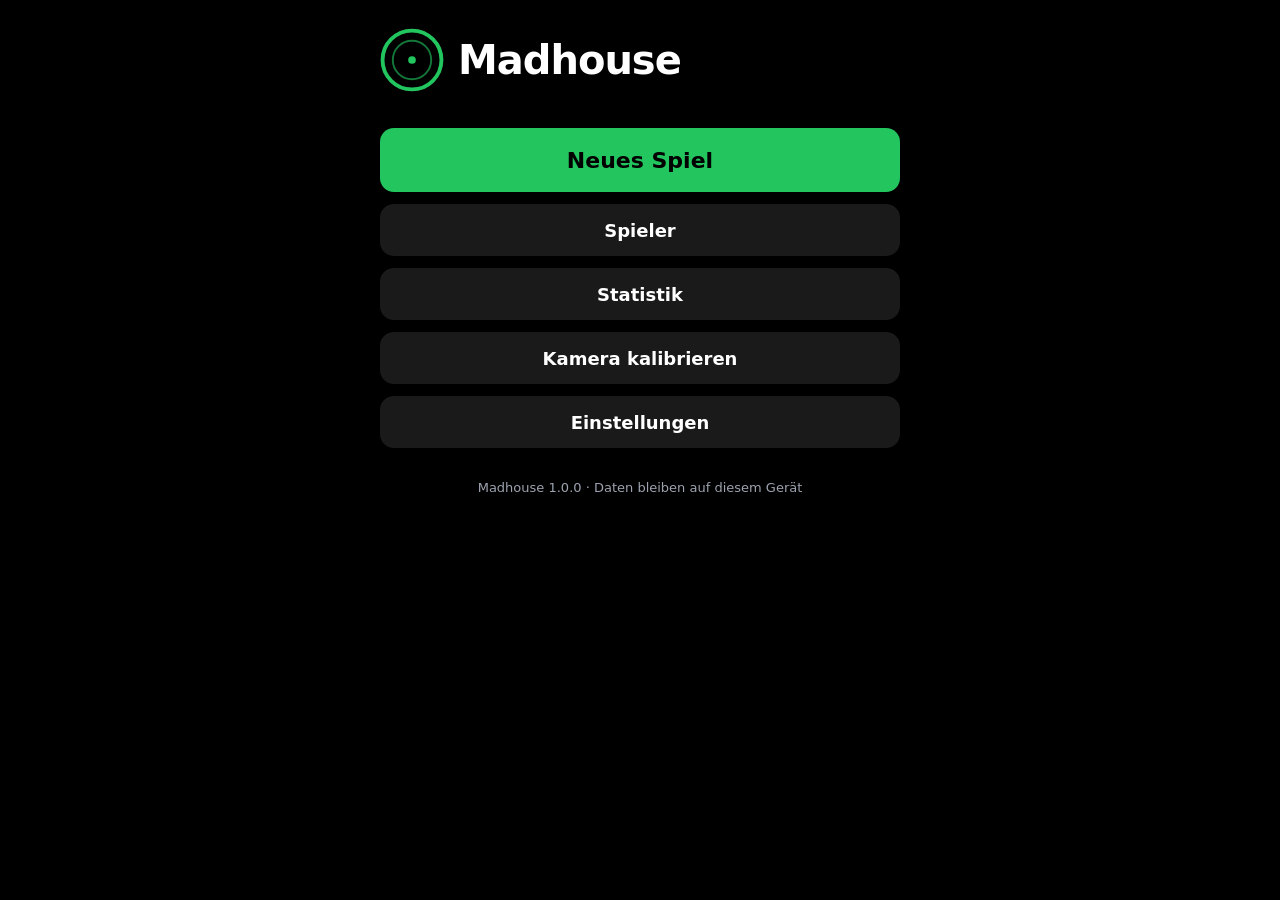
==== app/index.html @ d1529a26 "Add files via upload" ====
<!doctype html>
<html lang="de">
<head>
  <meta charset="utf-8">
  <meta name="viewport" content="width=device-width, initial-scale=1, viewport-fit=cover, user-scalable=no">
  <title>Madhouse</title>
  <meta name="description" content="Darts-Zähler mit Kamera-Erkennung">
  <!-- Farbe/Name auch in src/config.js und manifest.webmanifest -->
  <meta name="theme-color" content="#000000">
  <meta name="apple-mobile-web-app-capable" content="yes">
  <meta name="mobile-web-app-capable" content="yes">
  <meta name="apple-mobile-web-app-status-bar-style" content="black-translucent">
  <meta name="apple-mobile-web-app-title" content="Madhouse">
  <link rel="manifest" href="manifest.webmanifest">
  <link rel="icon" href="icons/icon.svg" type="image/svg+xml">
  <link rel="apple-touch-icon" href="icons/icon-180.png">
  <link rel="stylesheet" href="styles.css">
</head>
<body>
  <div id="app"></div>
  <noscript>Madhouse braucht JavaScript.</noscript>
  <script type="module" src="src/app.js"></script>
</body>
</html>
---- app/styles.css ----
/* Farben kommen aus src/config.js (werden beim Start als CSS-Variablen gesetzt).
   Die Werte hier sind nur Rückfall, falls JavaScript noch nicht geladen ist. */
:root {
  --bg: #000; --surface: #0d0d0d; --surface2: #1a1a1a; --accent: #22c55e; --accent-dim: #14532d;
  --text: #fff; --text-dim: #9ca3af; --danger: #ef4444; --warn: #f59e0b;
  --safe-top: env(safe-area-inset-top, 0px); --safe-bottom: env(safe-area-inset-bottom, 0px);
  --safe-left: env(safe-area-inset-left, 0px); --safe-right: env(safe-area-inset-right, 0px);
  color-scheme: dark;
}
* { box-sizing: border-box; -webkit-tap-highlight-color: transparent; }
html, body { margin: 0; height: 100%; background: var(--bg); color: var(--text); }
body {
  font-family: -apple-system, BlinkMacSystemFont, "SF Pro Display", system-ui, sans-serif;
  -webkit-text-size-adjust: 100%; overscroll-behavior: none; user-select: none; -webkit-user-select: none;
}
#app { min-height: 100%; padding: calc(var(--safe-top) + 8px) calc(var(--safe-right) + 12px) calc(var(--safe-bottom) + 12px) calc(var(--safe-left) + 12px); }
button { font: inherit; color: inherit; border: 0; background: none; cursor: pointer; touch-action: manipulation; }
input, select { font: inherit; color: var(--text); background: var(--surface2); border: 1px solid #333; border-radius: 12px; padding: 12px 14px; width: 100%; }
h1, h2, h3 { margin: 0 0 12px; }
.dim { color: var(--text-dim); }
.accent { color: var(--accent); }
.num { font-variant-numeric: tabular-nums; font-feature-settings: "tnum"; }
.hidden { display: none !important; }

/* Kopfzeile */
.topbar { display: flex; align-items: center; gap: 10px; margin-bottom: 14px; min-height: 44px; }
.topbar h1 { font-size: 22px; margin: 0; flex: 1; }
.iconbtn { min-width: 44px; height: 44px; border-radius: 12px; background: var(--surface2); display: inline-flex; align-items: center; justify-content: center; font-size: 20px; padding: 0 12px; }
.logo { width: 36px; height: 36px; color: var(--accent); display: inline-block; }
.logo svg { width: 100%; height: 100%; }

/* Buttons */
.btn { display: flex; align-items: center; justify-content: center; gap: 8px; min-height: 52px; padding: 12px 18px; border-radius: 14px; background: var(--surface2); font-size: 18px; font-weight: 600; width: 100%; }
.btn.primary { background: var(--accent); color: #000; }
.btn.danger { background: transparent; color: var(--danger); border: 1px solid var(--danger); }
.btn.ghost { background: transparent; border: 1px solid #333; }
.btn:active, .iconbtn:active, .key:active { filter: brightness(1.4); transform: scale(.98); }
.btn[disabled] { opacity: .4; }
.stack { display: flex; flex-direction: column; gap: 10px; }
.row { display: flex; gap: 10px; align-items: center; }
.row > * { flex: 1; }
.card { background: var(--surface); border: 1px solid #222; border-radius: 16px; padding: 14px; }
.list-item { display: flex; align-items: center; gap: 10px; padding: 12px 4px; border-bottom: 1px solid #1f1f1f; }
.list-item .name { flex: 1; font-size: 18px; }
label.field { display: block; margin: 10px 0; }
label.field > span { display: block; color: var(--text-dim); font-size: 14px; margin-bottom: 6px; }

/* Auswahl-Chips */
.chips { display: flex; flex-wrap: wrap; gap: 8px; }
.chip { padding: 12px 16px; border-radius: 999px; background: var(--surface2); border: 2px solid transparent; font-size: 17px; font-weight: 600; min-height: 48px; }
.chip.on { border-color: var(--accent); color: var(--accent); }
.chip .badge { display: inline-block; min-width: 22px; height: 22px; border-radius: 11px; background: var(--accent); color: #000; font-size: 13px; line-height: 22px; text-align: center; margin-right: 6px; }

/* Startseite */
.home { display: flex; flex-direction: column; gap: 12px; max-width: 520px; margin: 0 auto; }
.home .hero { display: flex; align-items: center; gap: 14px; margin: 20px 0 24px; }
.home .hero .logo { width: 64px; height: 64px; }
.home .hero h1 { font-size: 40px; margin: 0; letter-spacing: -1px; }
.home .resume { border: 2px solid var(--accent); }

/* Spiel */
.game { display: flex; flex-direction: column; gap: 8px; height: calc(100dvh - var(--safe-top) - var(--safe-bottom) - 20px); }
.game .bar { display: flex; align-items: center; gap: 8px; font-size: 15px; color: var(--text-dim); }
.game .bar .info { flex: 1; text-align: center; font-weight: 600; }
.players { display: grid; grid-template-columns: 1fr 1fr; gap: 8px; }
.pp { background: var(--surface); border: 3px solid #222; border-radius: 18px; padding: 8px 10px 10px; text-align: center; position: relative; overflow: hidden; }
.pp.active { border-color: var(--accent); background: linear-gradient(180deg, rgba(34,197,94,.14), rgba(34,197,94,0) 70%), var(--surface); }
.pp .pname { font-size: clamp(18px, 5.2vw, 30px); font-weight: 700; white-space: nowrap; overflow: hidden; text-overflow: ellipsis; }
.pp.active .pname::before { content: "▶ "; color: var(--accent); }
.pp .score { font-size: clamp(64px, 23vw, 170px); line-height: 1; font-weight: 800; letter-spacing: -2px; margin: 2px 0; color: var(--text); }
.pp .sl { display: flex; justify-content: center; gap: 14px; font-size: clamp(16px, 4.6vw, 26px); font-weight: 700; }
.pp .sl b { color: var(--accent); }
.pp .avg { font-size: 14px; color: var(--text-dim); margin-top: 2px; }
.turnrow { display: grid; grid-template-columns: 1fr 1fr 1fr 1.1fr; gap: 6px; }
.slot { background: var(--surface2); border-radius: 12px; min-height: 56px; display: flex; flex-direction: column; align-items: center; justify-content: center; font-size: 24px; font-weight: 800; border: 2px solid transparent; }
.slot small { font-size: 11px; font-weight: 500; color: var(--text-dim); }
.slot.cam { border-color: #2563eb55; }
.slot.sel { border-color: var(--accent); }
.slot.sum { background: transparent; border: 2px solid #333; }
.slot.bust { color: var(--danger); }
.hint { min-height: 34px; text-align: center; font-size: clamp(20px, 6vw, 32px); font-weight: 800; color: var(--accent); letter-spacing: 1px; }
.status { display: flex; gap: 8px; align-items: center; font-size: 14px; color: var(--text-dim); min-height: 20px; }
.status .dot { width: 10px; height: 10px; border-radius: 5px; background: #555; flex: none; }
.status .dot.ok { background: var(--accent); } .status .dot.warn { background: var(--warn); } .status .dot.bad { background: var(--danger); }
.alert { background: var(--danger); color: #fff; font-weight: 800; border-radius: 12px; padding: 12px; text-align: center; font-size: 18px; animation: blink 1s infinite; }
@keyframes blink { 50% { opacity: .55; } }
.pad { display: flex; flex-direction: column; gap: 6px; }
.mults { display: grid; grid-template-columns: repeat(3, 1fr); gap: 6px; }
.keys { display: grid; grid-template-columns: repeat(5, 1fr); gap: 6px; }
.key { background: var(--surface2); border-radius: 10px; min-height: 46px; font-size: 20px; font-weight: 700; }
.key.on { background: var(--accent); color: #000; }
.key.wide { grid-column: span 1; }
.actions { display: grid; grid-template-columns: 1fr 1fr 2fr; gap: 6px; }
.actions .btn { white-space: nowrap; padding: 8px; font-size: 17px; }
.actions .btn.next { white-space: normal; line-height: 1.1; }
.btn.next { font-size: 24px; min-height: 64px; }
.spacer { flex: 1; }

/* Kamera-Ansicht */
.camwrap { position: relative; background: #050505; border-radius: 14px; overflow: hidden; border: 1px solid #222; }
.camwrap video, .camwrap canvas.view { width: 100%; height: 100%; display: block; object-fit: contain; }
.camwrap svg.overlay, .camwrap canvas.overlay { position: absolute; inset: 0; width: 100%; height: 100%; pointer-events: none; }
.camwrap .tap { position: absolute; inset: 0; }
.campanel { display: flex; flex-direction: column; gap: 6px; }

/* Board-Eingabe */
.boardpick { width: 100%; max-width: 420px; max-height: 44dvh; margin: 0 auto; display: block; touch-action: manipulation; }

/* Overlays */
.overlay-bg { position: fixed; inset: 0; background: rgba(0,0,0,.82); display: flex; align-items: flex-end; justify-content: center; z-index: 50; padding: calc(var(--safe-top) + 12px) 12px calc(var(--safe-bottom) + 12px); }
.sheet { background: var(--surface); border: 1px solid #2a2a2a; border-radius: 20px; padding: 16px; width: 100%; max-width: 560px; max-height: 92dvh; overflow: auto; }
.sheet h2 { font-size: 22px; }
.banner { position: fixed; left: 50%; top: 30%; transform: translateX(-50%); background: var(--accent); color: #000; padding: 18px 26px; border-radius: 20px; font-size: clamp(22px, 6.5vw, 48px); font-weight: 900; z-index: 60; width: max-content; text-align: center; box-shadow: 0 10px 40px rgba(0,0,0,.6); pointer-events: none; max-width: 92vw; white-space: pre-line; }
.toast { position: fixed; left: 50%; bottom: calc(var(--safe-bottom) + 20px); transform: translateX(-50%); background: #222; color: #fff; padding: 12px 18px; border-radius: 12px; z-index: 70; font-size: 16px; max-width: 90vw; }
.confirmturn { font-size: clamp(26px, 8vw, 44px); font-weight: 900; text-align: center; margin: 6px 0 14px; }

/* Statistik */
.statgrid { display: grid; grid-template-columns: repeat(2, 1fr); gap: 8px; }
.stat { background: var(--surface2); border-radius: 12px; padding: 10px 12px; }
.stat .v { font-size: 28px; font-weight: 800; }
.stat .k { font-size: 13px; color: var(--text-dim); }
table.hist { width: 100%; border-collapse: collapse; font-size: 15px; }
table.hist td { padding: 8px 4px; border-bottom: 1px solid #1f1f1f; }

/* Querformat: Spielstand links, Eingabe/Kamera rechts */
@media (orientation: landscape) and (min-width: 640px) {
  .game { display: grid; grid-template-columns: 1.1fr 1fr; grid-template-rows: auto 1fr; column-gap: 12px; }
  .game .bar { grid-column: 1 / -1; }
  .game .left, .game .right { display: flex; flex-direction: column; gap: 8px; min-height: 0; overflow: auto; }
  .pp .score { font-size: clamp(44px, min(11vw, 22vh), 170px); }
  .pp .pname { font-size: clamp(16px, min(3vw, 6vh), 30px); }
  .pp .sl { font-size: clamp(14px, min(2.4vw, 5vh), 26px); }
  .slot { min-height: 44px; }
  .btn.next { min-height: 48px; }
  .actions .btn { min-height: 48px; }
  .hint { min-height: 0; font-size: clamp(16px, 5vh, 28px); }
  .game .left { gap: 6px; }
}
@media (orientation: portrait) { .game .left, .game .right { display: contents; } }
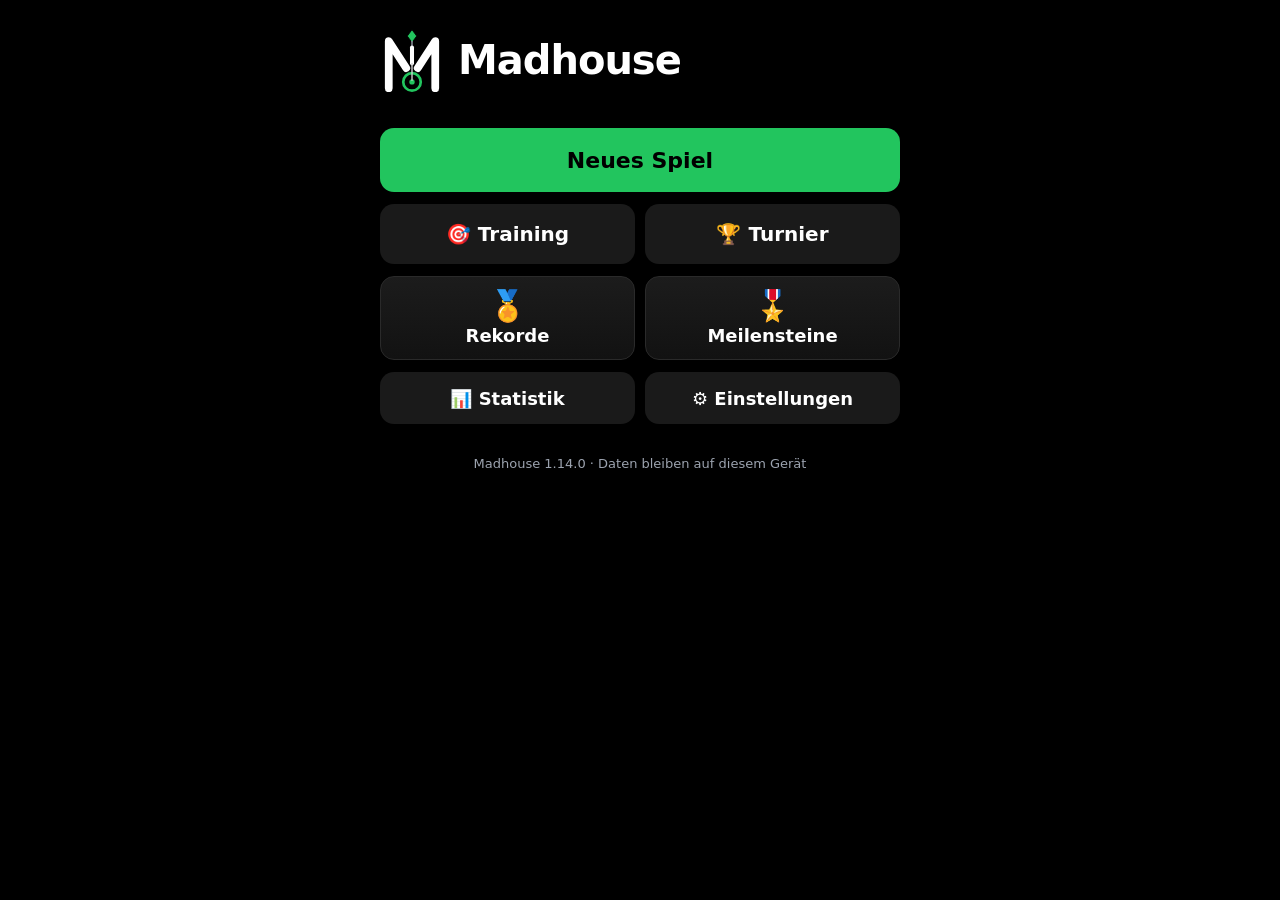
==== commit 1210b1c3: "Add files via upload" ====
--- a/app/index.html
+++ b/app/index.html
@@ -19,6 +19,34 @@
 <body>
   <div id="app"></div>
   <noscript>Madhouse braucht JavaScript.</noscript>
+  <script>
+    // Start-Hilfe: Bleibt der Bildschirm leer (z. B. weil der Zwischenspeicher alte und neue Dateien mischt),
+    // erscheint nach 6 Sekunden ein Knopf. „Reparieren“ leert nur den Zwischenspeicher der App –
+    // Spieler, Spiele und Statistik bleiben erhalten. Absichtlich einfaches JavaScript (läuft auch, wenn der Rest nicht startet).
+    window.__startErrors = [];
+    window.addEventListener('error', function (e) { window.__startErrors.push(e.message || (e.target && e.target.src ? 'Datei fehlt: ' + e.target.src : 'Fehler')); }, true);
+    window.addEventListener('unhandledrejection', function (e) { window.__startErrors.push(String(e.reason && e.reason.message || e.reason)); });
+    window.__madhouseRepair = function () {
+      var jobs = [];
+      if (navigator.serviceWorker && navigator.serviceWorker.getRegistrations) {
+        jobs.push(navigator.serviceWorker.getRegistrations().then(function (rs) { return Promise.all(rs.map(function (r) { return r.unregister(); })); }));
+      }
+      if (window.caches) jobs.push(caches.keys().then(function (ks) { return Promise.all(ks.map(function (k) { return caches.delete(k); })); }));
+      var again = function () { location.reload(); };
+      Promise.all(jobs).then(again, again);
+    };
+    setTimeout(function () {
+      var app = document.getElementById('app');
+      if (!app || app.children.length) return;
+      app.innerHTML = '<div style="max-width:420px;margin:60px auto;padding:20px;font-family:-apple-system,system-ui,sans-serif;color:#fff;text-align:center">'
+        + '<div style="font-size:48px">🎯</div><h2>Madhouse startet nicht</h2>'
+        + '<p style="color:#9ca3af">Meist liegt das am Zwischenspeicher nach einem Update. „Reparieren“ lädt die App frisch. Spieler, Spiele und Statistik bleiben erhalten.</p>'
+        + '<button id="repairbtn" style="font:inherit;font-size:20px;font-weight:700;width:100%;min-height:56px;border:0;border-radius:14px;background:#22c55e;color:#000;margin-top:8px">Reparieren</button>'
+        + '<p id="starterr" style="color:#6b7280;font-size:12px;margin-top:18px;word-break:break-word"></p></div>';
+      document.getElementById('starterr').textContent = window.__startErrors.slice(0, 3).join(' · ');
+      document.getElementById('repairbtn').onclick = window.__madhouseRepair;
+    }, 6000);
+  </script>
   <script type="module" src="src/app.js"></script>
 </body>
 </html>
--- a/app/styles.css
+++ b/app/styles.css
@@ -67,10 +67,14 @@
 .pp.active { border-color: var(--accent); background: linear-gradient(180deg, rgba(34,197,94,.14), rgba(34,197,94,0) 70%), var(--surface); }
 .pp .pname { font-size: clamp(18px, 5.2vw, 30px); font-weight: 700; white-space: nowrap; overflow: hidden; text-overflow: ellipsis; }
 .pp.active .pname::before { content: "▶ "; color: var(--accent); }
-.pp .score { font-size: clamp(64px, 23vw, 170px); line-height: 1; font-weight: 800; letter-spacing: -2px; margin: 2px 0; color: var(--text); }
+.pp .score { font-size: clamp(60px, 21vw, 170px); line-height: 1; font-weight: 800; letter-spacing: -2px; margin: 2px 0; color: var(--text); }
 .pp .sl { display: flex; justify-content: center; gap: 14px; font-size: clamp(16px, 4.6vw, 26px); font-weight: 700; }
 .pp .sl b { color: var(--accent); }
-.pp .avg { font-size: 14px; color: var(--text-dim); margin-top: 2px; }
+.pp .avg { font-size: clamp(13px, 3.6vw, 16px); color: var(--text-dim); margin-top: 2px; display: flex; flex-wrap: wrap; justify-content: center; column-gap: 10px; }
+.pp .avg b { color: var(--text); }
+.pp .meta { font-size: clamp(13px, 3.6vw, 16px); color: var(--text-dim); margin-top: 2px; display: flex; flex-wrap: wrap; justify-content: center; column-gap: 10px; }
+.pp .meta b { color: var(--text); }
+.pp .meta:empty { display: none; }
 .turnrow { display: grid; grid-template-columns: 1fr 1fr 1fr 1.1fr; gap: 6px; }
 .slot { background: var(--surface2); border-radius: 12px; min-height: 56px; display: flex; flex-direction: column; align-items: center; justify-content: center; font-size: 24px; font-weight: 800; border: 2px solid transparent; }
 .slot small { font-size: 11px; font-weight: 500; color: var(--text-dim); }
@@ -78,22 +82,32 @@
 .slot.sel { border-color: var(--accent); }
 .slot.sum { background: transparent; border: 2px solid #333; }
 .slot.bust { color: var(--danger); }
-.hint { min-height: 34px; text-align: center; font-size: clamp(20px, 6vw, 32px); font-weight: 800; color: var(--accent); letter-spacing: 1px; }
+.hint { min-height: 34px; display: flex; align-items: center; justify-content: center; gap: 14px; text-align: center; color: var(--accent); }
+.hint .main { font-size: clamp(20px, 6vw, 32px); font-weight: 800; letter-spacing: 1px; white-space: nowrap; }
+.hint .alts { display: flex; flex-direction: column; gap: 1px; text-align: left; font-size: clamp(12px, 3.4vw, 15px); font-weight: 700; color: var(--text-dim); border-left: 2px solid #333; padding-left: 10px; white-space: nowrap; }
 .status { display: flex; gap: 8px; align-items: center; font-size: 14px; color: var(--text-dim); min-height: 20px; }
 .status .dot { width: 10px; height: 10px; border-radius: 5px; background: #555; flex: none; }
 .status .dot.ok { background: var(--accent); } .status .dot.warn { background: var(--warn); } .status .dot.bad { background: var(--danger); }
 .alert { background: var(--danger); color: #fff; font-weight: 800; border-radius: 12px; padding: 12px; text-align: center; font-size: 18px; animation: blink 1s infinite; }
 @keyframes blink { 50% { opacity: .55; } }
-.pad { display: flex; flex-direction: column; gap: 6px; }
+.pad { display: flex; flex-direction: column; gap: 6px; flex: 1 1 auto; min-height: 0; }
 .mults { display: grid; grid-template-columns: repeat(3, 1fr); gap: 6px; }
-.keys { display: grid; grid-template-columns: repeat(5, 1fr); gap: 6px; }
-.key { background: var(--surface2); border-radius: 10px; min-height: 46px; font-size: 20px; font-weight: 700; }
+.keys { display: grid; grid-template-columns: repeat(5, 1fr); grid-auto-rows: minmax(40px, 1fr); gap: 6px; flex: 1 1 auto; }
+.keys .key { min-height: 40px; }
+.key { background: var(--surface2); border-radius: 12px; min-height: 42px; font-size: 24px; font-weight: 800; }
 .key.on { background: var(--accent); color: #000; }
-.key.wide { grid-column: span 1; }
+.key.mult { font-size: 20px; border: 2px solid #333; }
+.key.mult.on { border-color: var(--accent); }
+.key.miss { font-size: 16px; color: var(--text-dim); white-space: nowrap; }
+.key[disabled] { opacity: .35; }
+/* Cricket: nur 15–20 (plus 25/Bull/Daneben darunter), dafür große Felder */
+/* Kopfzeile: Platzhalter rechts, damit die Info mittig bleibt */
+.spacer-btn { visibility: hidden; }
 .actions { display: grid; grid-template-columns: 1fr 1fr 2fr; gap: 6px; }
 .actions .btn { white-space: nowrap; padding: 8px; font-size: 17px; }
 .actions .btn.next { white-space: normal; line-height: 1.1; }
 .btn.next { font-size: 24px; min-height: 64px; }
+.btn.next.noscore { background: var(--danger); color: #fff; }
 .spacer { flex: 1; }
 
 /* Kamera-Ansicht */
@@ -104,11 +118,14 @@
 .campanel { display: flex; flex-direction: column; gap: 6px; }
 
 /* Board-Eingabe */
-.boardpick { width: 100%; max-width: 420px; max-height: 44dvh; margin: 0 auto; display: block; touch-action: manipulation; }
+.boardwrap { flex: 1 1 auto; min-height: 0; display: flex; justify-content: center; }
+.boardpick { width: 100%; max-width: 480px; max-height: 52dvh; margin: 0 auto; display: block; touch-action: manipulation; }
 
 /* Overlays */
 .overlay-bg { position: fixed; inset: 0; background: rgba(0,0,0,.82); display: flex; align-items: flex-end; justify-content: center; z-index: 50; padding: calc(var(--safe-top) + 12px) 12px calc(var(--safe-bottom) + 12px); }
-.sheet { background: var(--surface); border: 1px solid #2a2a2a; border-radius: 20px; padding: 16px; width: 100%; max-width: 560px; max-height: 92dvh; overflow: auto; }
+.sheet { background: var(--surface); border: 1px solid #2a2a2a; border-radius: 20px; padding: 16px; width: 100%; max-width: 560px; max-height: 100%; overflow: auto; -webkit-overflow-scrolling: touch; overscroll-behavior: contain; }
+.sheethead { position: sticky; top: -16px; z-index: 2; display: flex; align-items: center; gap: 10px; background: var(--surface); margin: -16px -16px 0; padding: 16px 16px 8px; }
+.sheethead h2 { flex: 1; margin: 0; }
 .sheet h2 { font-size: 22px; }
 .banner { position: fixed; left: 50%; top: 30%; transform: translateX(-50%); background: var(--accent); color: #000; padding: 18px 26px; border-radius: 20px; font-size: clamp(22px, 6.5vw, 48px); font-weight: 900; z-index: 60; width: max-content; text-align: center; box-shadow: 0 10px 40px rgba(0,0,0,.6); pointer-events: none; max-width: 92vw; white-space: pre-line; }
 .toast { position: fixed; left: 50%; bottom: calc(var(--safe-bottom) + 20px); transform: translateX(-50%); background: #222; color: #fff; padding: 12px 18px; border-radius: 12px; z-index: 70; font-size: 16px; max-width: 90vw; }
@@ -133,7 +150,554 @@
   .slot { min-height: 44px; }
   .btn.next { min-height: 48px; }
   .actions .btn { min-height: 48px; }
-  .hint { min-height: 0; font-size: clamp(16px, 5vh, 28px); }
+  .hint { min-height: 0; }
+  .hint .main { font-size: clamp(16px, 5vh, 28px); }
+  .key, .totalgrid .key { min-height: 34px; font-size: 20px; }
+  .keys { grid-auto-rows: minmax(34px, 1fr); }
+  .totalgrid { grid-auto-rows: minmax(32px, 1fr); }
+  .totaldisplay .tv { font-size: 26px; }
   .game .left { gap: 6px; }
 }
 @media (orientation: portrait) { .game .left, .game .right { display: contents; } }
+
+/* Summen-Eingabe */
+.totaldisplay { display: flex; align-items: baseline; justify-content: space-between; gap: 10px; background: var(--surface2); border-radius: 12px; padding: 6px 12px; }
+.totaldisplay .tv { font-size: 34px; font-weight: 900; }
+.totaldisplay .ti { font-size: 15px; color: var(--text-dim); text-align: right; }
+/* Ziffernfeld in der Mitte, häufige Aufnahmen links und rechts */
+.totalgrid { display: grid; grid-template-columns: 1fr 1.25fr 1.25fr 1.25fr 1fr; grid-auto-rows: minmax(48px, 1fr); gap: 6px; flex: 1 1 auto; }
+.totalgrid .key { font-size: 28px; min-height: 40px; }
+.totalgrid .key.quick { background: #10251a; color: var(--accent); font-size: 21px; }
+.totalgrid .checkkey { font-size: 20px; background: var(--accent); color: #000; }
+.totalgrid .checkkey.off { background: var(--surface2); color: var(--text-dim); }
+
+/* Kompakte Auswahl nebeneinander (Neues Spiel) */
+.grid2, .grid3 { display: grid; gap: 0 10px; }
+.grid2 { grid-template-columns: 1fr 1fr; }
+.grid3 { grid-template-columns: 1fr 1fr 1fr; }
+.grid2 label.field, .grid3 label.field { margin: 6px 0; min-width: 0; }
+.grid2 select, .grid3 select { padding: 12px 8px; }
+
+/* Training im Spiel: ein großes Feld */
+.players.solo { grid-template-columns: 1fr; }
+.pp.solo .score { font-size: clamp(56px, 20vw, 150px); }
+.pp.solo .sl { color: var(--text-dim); font-weight: 600; }
+.pp.solo .avg { display: block; font-size: clamp(14px, 4vw, 18px); line-height: 1.35; }
+.slot.hit { border-color: var(--accent); color: var(--accent); }
+.mults.two { grid-template-columns: 1fr 1fr; }
+
+/* Cricket-Tabelle: Spieler 1 | Zahl | Spieler 2 */
+.cricket { display: grid; grid-template-columns: 1fr; gap: 3px; }
+.crow { display: grid; grid-template-columns: 1fr 1.1fr 1fr; gap: 3px; }
+.crow > * { background: var(--surface); border-radius: 8px; min-height: clamp(24px, 3.5dvh, 38px); display: flex; align-items: center; justify-content: center; font-weight: 800; font-size: clamp(18px, 5vw, 28px); }
+.crow .cn { background: var(--surface2); border: 2px solid transparent; }
+.crow .cn:active { filter: brightness(1.5); }
+/* Zahlen direkt antippen: Tabelle füllt den Platz, Double/Triple färbt die Zahlenspalte */
+.game.is-cricket .cricket { flex: 1 1 auto; grid-auto-rows: minmax(40px, 1fr); }
+.game.is-cricket .crow > * { font-size: clamp(22px, 6.5vw, 34px); }
+.game.is-cricket .pad { flex: 0 0 auto; }
+.cricket[data-mult="2"] .cn, .cricket[data-mult="3"] .cn { border-color: var(--accent); color: var(--accent); }
+.crow .cm.cur { background: #10251a; }
+.crow .cm.closed { color: var(--accent); }
+.crow.dead > * { opacity: .35; }
+.crow.dead .cn { text-decoration: line-through; }
+
+/* Trainingsauswahl */
+.drill h3 { margin: 0; font-size: 19px; flex: 1; }
+.drillhead { display: flex; align-items: center; gap: 10px; margin-bottom: 6px; }
+.btn.small { width: auto; min-height: 42px; padding: 8px 18px; font-size: 17px; }
+.drill .rec { display: flex; flex-wrap: wrap; justify-content: space-between; gap: 4px 12px; font-size: 15px; margin-top: 6px; }
+h3.cat { margin: 10px 0 0; color: var(--accent); font-size: 15px; text-transform: uppercase; letter-spacing: 1px; }
+
+/* Reiter (Statistik) */
+.tabs { display: grid; grid-template-columns: repeat(4, 1fr); background: var(--surface2); border-radius: 12px; padding: 4px; gap: 4px; }
+.tab { min-height: 42px; border-radius: 9px; font-weight: 700; font-size: 16px; color: var(--text-dim); }
+.tab.on { background: var(--accent); color: #000; }
+.game.is-cricket .pp .score { font-size: clamp(40px, 13vw, 96px); }
+@media (orientation: landscape) and (min-width: 640px) {
+  .game.is-cricket .pp .score { font-size: clamp(32px, min(8vw, 12vh), 96px); }
+  .crow > * { min-height: clamp(22px, 5vh, 36px); }
+  .game.is-cricket .cricket { grid-auto-rows: minmax(26px, 1fr); }
+  .game.is-cricket .crow > * { font-size: clamp(16px, 4.5vh, 26px); }
+}
+.game.is-cricket .hint:empty { display: none; }
+
+/* Mehr als 2 Spieler: kompakte Felder (3 nebeneinander, ab 4 in zwei Reihen) */
+.players.many { grid-template-columns: repeat(3, 1fr); gap: 6px; }
+.players.many.n4 { grid-template-columns: repeat(2, 1fr); }
+.players.many .pp { padding: 4px 6px 6px; border-width: 2px; border-radius: 14px; }
+.players.many .pp .pname { font-size: clamp(14px, 4vw, 22px); }
+.players.many .pp .score { font-size: clamp(34px, 11vw, 80px); letter-spacing: -1px; }
+.players.many .pp .sl { font-size: clamp(12px, 3.4vw, 18px); gap: 8px; }
+.players.many .pp .meta { display: none; }
+.players.many .pp .avg { font-size: 12px; }
+.players.many .pp .avg span:first-child { display: none; } /* nur Spiel-Average */
+.players.many.n4 .pp .score, .players.many.n5 .pp .score, .players.many.n6 .pp .score { font-size: clamp(30px, 9vw, 64px); }
+
+/* Halve-It, Killer */
+.game.is-party .pp .score { font-size: clamp(36px, 13vw, 96px); }
+.game.is-party .players.many .pp .score { font-size: clamp(26px, 8vw, 60px); }
+.game.is-party .pp .meta { display: flex; }
+
+/* Neues Spiel: Spielerzeilen mit Entfernen-Knopf */
+.playerrow { display: flex; align-items: flex-end; gap: 6px; min-width: 0; }
+.playerrow label.field { flex: 1; min-width: 0; }
+.playerrow .iconbtn { margin-bottom: 6px; }
+
+/* Rekorde am Spielende */
+.records:empty { display: none; }
+.records { background: var(--accent-dim); border-radius: 12px; padding: 10px 14px; text-align: center; line-height: 1.5; }
+.records .recordhead { font-weight: 900; font-size: 20px; }
+
+/* Statistik: Balken für die Doppel-Quote */
+.ratebar { width: 100%; min-width: 60px; height: 8px; background: var(--surface2); border-radius: 4px; overflow: hidden; }
+.ratebar > * { display: block; height: 100%; background: var(--accent); }
+
+/* Cricket ab 3 Spielern: Zahl links, je Spieler eine Spalte, Namenskopf darüber */
+.game.is-cricket .cricket.wide .crow.chead > * { min-height: 0; background: transparent; font-size: 12px; font-weight: 700; color: var(--text-dim); white-space: nowrap; overflow: hidden; text-overflow: ellipsis; padding: 0 2px; display: block; text-align: center; }
+.game.is-cricket .cricket.wide .crow.chead > .cur { color: var(--accent); }
+.game.is-cricket .cricket.wide .crow > * { font-size: clamp(18px, 5vw, 28px); }
+.game.is-cricket .cricket.wide { grid-template-rows: auto repeat(7, minmax(32px, 1fr)); }
+.game.is-cricket .players.many .pp .score { font-size: clamp(28px, 9vw, 60px); }
+
+/* Neues Spiel: Stärke neben dem Computer */
+.players-setup { display: flex; flex-direction: column; }
+.playerrow .botlevel { flex: 0 0 38%; min-width: 0; }
+.playerrow .botlevel select, .playerrow label.field select { padding-left: 10px; padding-right: 6px; }
+
+/* Statistik: Meilensteine */
+.milestones { display: grid; grid-template-columns: 1fr 1fr; gap: 8px; }
+.ms { display: flex; align-items: center; gap: 8px; background: var(--surface2); border-radius: 12px; padding: 8px 10px; opacity: .55; }
+.ms.on { opacity: 1; box-shadow: inset 0 0 0 2px var(--accent-dim); }
+.ms .msicon { font-size: 22px; flex: none; }
+.ms .mstext { display: flex; flex-direction: column; min-width: 0; }
+.ms .mstext b { font-size: 14px; line-height: 1.2; }
+.ms .mstext span { font-size: 12px; color: var(--text-dim); }
+
+/* Rang-Abzeichen und Zeitstrahl (Statistik › Rekorde) */
+.rankcard { display: flex; flex-direction: column; gap: 12px; }
+.rankhead { display: flex; align-items: center; gap: 14px; }
+.badge { width: 76px; height: 76px; flex: none; border-radius: 50%; display: grid; place-items: center; font-size: 38px;
+  background: var(--surface2); background: radial-gradient(circle at 35% 30%, color-mix(in srgb, var(--rc) 60%, #fff), color-mix(in srgb, var(--rc) 35%, #000));
+  box-shadow: 0 0 0 3px var(--rc), 0 0 18px color-mix(in srgb, var(--rc) 45%, transparent); }
+.rankinfo { flex: 1; min-width: 0; display: flex; flex-direction: column; gap: 4px; }
+.rankname { font-size: 24px; font-weight: 900; line-height: 1.1; }
+.ranktl { position: relative; display: flex; gap: 2px; overflow-x: auto; padding: 4px 2px 6px; scrollbar-width: none; }
+.ranktl::-webkit-scrollbar { display: none; }
+.tlstep { flex: 0 0 80px; display: flex; flex-direction: column; align-items: center; text-align: center; position: relative; opacity: .45; }
+.tlstep::before { content: ""; position: absolute; top: 17px; left: -50%; width: 100%; height: 3px; background: var(--surface2); z-index: 0; }
+.tlstep:first-child::before { display: none; }
+.tlstep.on { opacity: 1; }
+.tlstep.on::before { background: var(--rc); }
+.tldot { width: 36px; height: 36px; border-radius: 50%; display: grid; place-items: center; font-size: 18px; background: var(--surface2); position: relative; z-index: 1; }
+.tlstep.on .tldot { box-shadow: 0 0 0 2px var(--rc); }
+.tlstep.cur .tldot { box-shadow: 0 0 0 3px var(--rc), 0 0 12px var(--rc); }
+.tlname { font-size: 11px; font-weight: 700; margin-top: 4px; line-height: 1.15; }
+.tldate { font-size: 10px; color: var(--text-dim); }
+
+/* Treppchen: Platz 2 links, 1 in der Mitte (am höchsten), 3 rechts */
+.podiums { display: grid; grid-template-columns: 1fr; gap: 10px; }
+@media (min-width: 560px) { .podiums { grid-template-columns: 1fr 1fr; } }
+.podcard { background: var(--surface); border-radius: 14px; padding: 10px; }
+.podtitle { font-weight: 800; font-size: 15px; margin-bottom: 8px; }
+.podium { display: grid; grid-template-columns: 1fr 1fr 1fr; align-items: end; gap: 6px; }
+.step { display: flex; flex-direction: column; align-items: center; justify-content: flex-start; gap: 1px; border-radius: 10px 10px 4px 4px; padding: 6px 4px; min-width: 0; color: #1a1300; }
+.step .medal { font-size: 20px; line-height: 1; }
+.step .v { font-weight: 900; font-size: 17px; line-height: 1.2; }
+.step .d { font-size: 10px; line-height: 1.2; opacity: .8; overflow: hidden; text-overflow: ellipsis; white-space: nowrap; max-width: 100%; }
+.step.p1 { order: 2; min-height: 92px; background: linear-gradient(180deg, #ffe27a, #d4a017); }
+.step.p2 { order: 1; min-height: 74px; background: linear-gradient(180deg, #f1f3f6, #a9b0ba); }
+.step.p3 { order: 3; min-height: 60px; background: linear-gradient(180deg, #f0b27a, #b06a2c); }
+.step.empty { background: var(--surface2); color: var(--text-dim); }
+.step .who { font-size: 12px; font-weight: 800; line-height: 1.1; max-width: 100%; overflow: hidden; text-overflow: ellipsis; white-space: nowrap; }
+.step.me { box-shadow: 0 0 0 3px var(--accent); }
+
+/* Meilenstein-Kategorien zum Aufklappen */
+.mscat { background: var(--surface); border-radius: 14px; padding: 0 10px; margin-bottom: 8px; }
+.mscat > summary { list-style: none; display: flex; align-items: center; gap: 10px; padding: 12px 0; cursor: pointer; }
+.mscat > summary::-webkit-details-marker { display: none; }
+.mscat > summary::after { content: "›"; font-size: 22px; color: var(--text-dim); transition: transform .15s; }
+.mscat[open] > summary::after { transform: rotate(90deg); }
+.mscat[open] { padding-bottom: 10px; }
+.mscicon { font-size: 26px; flex: none; }
+.msctext { flex: 1; min-width: 0; display: flex; flex-direction: column; gap: 5px; }
+.msctext b { font-size: 16px; }
+.msccount { font-size: 14px; font-weight: 700; }
+
+/* Spielende: Treppchen-Platz, neue Meilensteine, neuer Rang */
+.records .recordsub { font-weight: 800; margin-top: 8px; }
+.records .newms { display: flex; flex-wrap: wrap; justify-content: center; gap: 6px; margin-top: 4px; }
+.records .newms span { background: var(--surface2); border-radius: 10px; padding: 3px 8px; font-size: 14px; }
+.records .rankup { font-weight: 900; font-size: 18px; margin-top: 8px; }
+
+/* Match-Details */
+tr.tap { cursor: pointer; }
+tr.tap:active { background: var(--surface2); }
+.matchdetail table.detail td { padding: 6px 4px; font-size: 14px; }
+.matchdetail table.detail td:first-child { color: var(--text-dim); }
+.legblock { background: var(--surface2); border-radius: 12px; padding: 8px 10px; }
+.legblock .leghead { display: flex; justify-content: space-between; gap: 8px; font-size: 15px; margin-bottom: 4px; }
+.legblock .leghead span { color: var(--text-dim); font-size: 13px; text-align: right; }
+.legblock table.visits td { padding: 4px; border-bottom-color: #2a2a2a; vertical-align: top; }
+.legblock .dartsline { font-size: 11px; color: var(--text-dim); }
+
+/* Verlaufs-Diagramm */
+.chart { background: var(--surface2); border-radius: 12px; padding: 8px 8px 4px; }
+.charttitle { font-size: 14px; font-weight: 700; margin: 0 0 2px 4px; }
+.chartbox { position: relative; }
+.chartsvg { width: 100%; height: auto; display: block; overflow: visible; }
+.chartsvg .grid { stroke: #2a2a2a; stroke-width: 1; }
+.chartsvg .axis { fill: var(--text-dim); font-size: 10px; }
+.chartsvg .line { fill: none; stroke: var(--accent); stroke-width: 2; stroke-linejoin: round; stroke-linecap: round; }
+.chartsvg .dot { fill: var(--accent); stroke: var(--surface2); stroke-width: 2; }
+.chartsvg .dot.on { r: 6; fill: #fff; stroke: var(--accent); }
+.chartsvg .hit { fill: transparent; cursor: pointer; }
+.chartsvg .lastlabel { fill: var(--text); font-size: 11px; font-weight: 700; }
+.charttip { position: absolute; transform: translate(-50%, calc(-100% - 10px)); background: #000; border: 1px solid #333; border-radius: 8px; padding: 4px 8px; font-size: 12px; white-space: nowrap; pointer-events: none; z-index: 2; }
+.charttip.right { transform: translate(calc(-100% + 10px), calc(-100% - 10px)); }
+.charts { display: flex; flex-direction: column; gap: 8px; margin-top: 10px; }
+
+/* Startseite: Abendbilanz */
+.tonight { display: flex; flex-direction: column; gap: 6px; cursor: pointer; border-color: var(--accent-dim); }
+.tonight .tonighthead { display: flex; justify-content: space-between; font-size: 17px; }
+.tonight .duel { display: grid; grid-template-columns: 1fr auto 1fr; gap: 10px; align-items: center; font-size: 18px; }
+.tonight .duel span:first-child { text-align: right; }
+.tonight .duel b { font-size: 22px; color: var(--accent); }
+.tonight .small { font-size: 13px; }
+.tip-card { border: 1px solid var(--accent-dim); }
+.charttip.left { transform: translate(-10px, calc(-100% - 10px)); }
+.keys4 { display: grid; grid-template-columns: repeat(4, 1fr); gap: 6px; }
+
+/* Was ist neu? – Checkliste je Version */
+.changelog ul { list-style: none; padding: 0; margin: 0 0 6px; }
+.changelog li { position: relative; padding: 4px 0 4px 26px; line-height: 1.35; }
+.changelog li::before { content: "✅"; position: absolute; left: 0; top: 4px; font-size: 15px; }
+
+/* Unterteilung innerhalb einer Meilenstein-Kategorie (Schnelltasten je Zahl) */
+.mscat.sub { background: var(--surface2); margin-bottom: 6px; }
+.mscat.sub > summary { padding: 9px 0; }
+.mscat.sub .mscicon { font-size: 20px; }
+.mscat.sub .msctext b { font-size: 15px; }
+.mscat.sub .ms { background: var(--surface); }
+
+/* Feier-Momente */
+.confetti { position: fixed; inset: 0; width: 100vw; height: 100vh; pointer-events: none; z-index: 90; }
+.mstoast { position: fixed; left: 50%; top: calc(var(--safe-top) + 10px); transform: translate(-50%, -140%); transition: transform .3s ease;
+  display: flex; align-items: center; gap: 12px; background: var(--surface); border: 2px solid var(--accent); border-radius: 18px;
+  padding: 10px 16px; z-index: 95; width: min(92vw, 420px); box-shadow: 0 10px 40px rgba(0,0,0,.6); pointer-events: none; }
+.mstoast.in { transform: translate(-50%, 0); }
+.mstoasticon { font-size: 38px; }
+.mstoasthead { font-size: 12px; color: var(--accent); font-weight: 800; text-transform: uppercase; letter-spacing: .04em; }
+.mstoasttitle { font-weight: 800; font-size: 16px; line-height: 1.2; }
+.mstoastpts { font-size: 12px; color: var(--text-dim); }
+.rankup-full { position: fixed; inset: 0; z-index: 92; background: rgba(0,0,0,.9); display: grid; place-items: center; text-align: center; padding: 24px; }
+.rankup-inner { display: flex; flex-direction: column; align-items: center; gap: 8px; animation: pop .5s ease; }
+.badge.big { width: 150px; height: 150px; font-size: 76px; margin: 12px 0; }
+.rankup-title { font-size: 36px; font-weight: 900; }
+@keyframes pop { from { transform: scale(.6); opacity: 0; } to { transform: scale(1); opacity: 1; } }
+
+/* Startseite: Fortschritt */
+.progresscard { display: flex; flex-direction: column; gap: 8px; }
+.progresscard .tasks { display: flex; flex-direction: column; gap: 2px; font-size: 15px; }
+.pline { border-top: 1px solid #222; padding-top: 8px; display: flex; flex-direction: column; gap: 2px; cursor: pointer; }
+.plinehead { display: flex; align-items: center; gap: 8px; }
+.plinesub { display: flex; gap: 10px; align-items: center; font-size: 14px; }
+.vitrine { font-size: 16px; }
+.taskdots { letter-spacing: 2px; }
+.small { font-size: 13px; }
+
+/* Statistik: Vitrine, Aufgaben */
+.vitrinebox { display: grid; grid-template-columns: repeat(3, 1fr); gap: 8px; }
+.vslot { background: var(--surface2); border-radius: 12px; padding: 8px 6px; text-align: center; opacity: .5; min-width: 0; }
+.vslot.on { opacity: 1; box-shadow: inset 0 0 0 2px #f5c542; }
+.vslot .vicon { font-size: 28px; }
+.vslot .vtitle { font-size: 11px; line-height: 1.2; overflow: hidden; display: -webkit-box; -webkit-line-clamp: 2; -webkit-box-orient: vertical; }
+.taskrow { display: flex; gap: 10px; align-items: center; }
+.ms.tap { cursor: pointer; }
+.ms.shown { box-shadow: inset 0 0 0 2px #f5c542; }
+.recapcard { display: flex; flex-direction: column; gap: 3px; }
+.progresscard .tonighthead { display: flex; justify-content: space-between; align-items: baseline; font-size: 17px; }
+.recapcard .newms { display: flex; flex-wrap: wrap; gap: 6px; margin-top: 4px; }
+.recapcard .newms span { background: var(--surface2); border-radius: 10px; padding: 3px 8px; font-size: 13px; }
+
+/* Startseite: Wochenaufgaben und Fortschritt als ruhige, hochwertige Karten */
+.homeprogress { display: flex; flex-direction: column; gap: 14px; }
+.homecard { display: flex; flex-direction: column; gap: 12px; padding: 18px; border-radius: 20px;
+  background: linear-gradient(180deg, #161616 0%, #0e0e0e 100%); border: 1px solid #242424;
+  box-shadow: 0 1px 0 rgba(255,255,255,.04) inset, 0 8px 24px rgba(0,0,0,.35); }
+.homecard .cardhead { display: flex; justify-content: space-between; align-items: center; gap: 10px; }
+.homecard .cardtitle { font-size: 12px; font-weight: 800; text-transform: uppercase; letter-spacing: .14em; color: var(--accent); }
+.tasklist { list-style: none; counter-reset: task; margin: 0; padding: 0; display: flex; flex-direction: column; gap: 10px; }
+.tasklist li { counter-increment: task; display: flex; align-items: center; gap: 12px; font-size: 17px; font-weight: 600; }
+.tasklist li::before { content: counter(task); flex: none; width: 26px; height: 26px; border-radius: 50%; border: 1.5px solid #333;
+  color: var(--text-dim); font-size: 13px; font-weight: 700; display: grid; place-items: center; }
+.weekplayers { display: flex; flex-wrap: wrap; gap: 8px; padding-top: 12px; border-top: 1px solid #222; }
+.wchip { display: inline-flex; align-items: center; gap: 10px; background: #1c1c1c; border: 1px solid #2a2a2a; border-radius: 999px; padding: 6px 12px; font-size: 14px; font-weight: 600; }
+.wchip.medal { border-color: #f5c542; }
+.dots { display: inline-flex; gap: 5px; }
+.dots i { width: 8px; height: 8px; border-radius: 50%; background: #3a3a3a; }
+.dots i.on { background: var(--accent); box-shadow: 0 0 6px var(--accent); }
+.prow { display: flex; align-items: flex-start; gap: 14px; padding: 14px 0 2px; border-top: 1px solid #222; cursor: pointer; }
+.cardhead + .prow { border-top: 0; padding-top: 0; }
+.badge.sm { width: 46px; height: 46px; font-size: 22px; margin-top: 2px; box-shadow: 0 0 0 2px var(--rc), 0 0 14px color-mix(in srgb, var(--rc) 35%, transparent); }
+.prowmain { flex: 1; min-width: 0; display: flex; flex-direction: column; gap: 6px; }
+.prowtop { display: flex; align-items: flex-start; justify-content: space-between; gap: 8px; }
+.prowname { display: flex; flex-direction: column; min-width: 0; }
+.prowname b { font-size: 18px; line-height: 1.2; }
+.prowname .crown { font-size: 14px; }
+.prowrank { font-size: 13px; font-weight: 700; }
+.pill { flex: none; font-size: 12px; font-weight: 700; padding: 4px 10px; border-radius: 999px; background: #1c1c1c; border: 1px solid #2a2a2a; color: var(--text-dim); white-space: nowrap; }
+.pill.warn { color: var(--warn); border-color: color-mix(in srgb, var(--warn) 50%, transparent); }
+.rankbar { height: 6px; border-radius: 3px; background: #262626; overflow: hidden; }
+.rankbar > div { height: 100%; border-radius: 3px; }
+.prowmeta { font-size: 13px; color: var(--text-dim); }
+.prowgoal { font-size: 14px; }
+.prowwarn { font-size: 12px; color: var(--warn); }
+.prow .chev { color: #555; font-size: 22px; flex: none; align-self: center; }
+/* Startseite: Karten einklappbar, nur eigener Spieler */
+button.cardhead { width: 100%; padding: 0; text-align: left; font: inherit; color: inherit; cursor: pointer; }
+.homecard .cardright { display: inline-flex; align-items: center; gap: 10px; }
+.homecard .fold { color: #555; font-size: 20px; line-height: 1; transition: transform .15s; }
+.homecard .fold.open { transform: rotate(90deg); }
+.homecard.folded { padding-top: 14px; padding-bottom: 14px; }
+.tasklist li.done .tasktext { color: var(--text-dim); }
+.tasklist li.done::before { content: "✓"; border-color: var(--accent); background: var(--accent); color: #000; }
+.linkbtn { align-self: flex-start; padding: 6px 0 0; font-size: 14px; font-weight: 600; color: var(--accent); }
+.tasklist .tasktext { flex: 1; min-width: 0; }
+.tasklist .taskstate { flex: none; font-size: 13px; font-weight: 700; color: var(--text-dim); font-variant-numeric: tabular-nums; }
+.tasklist li.done .taskstate { color: var(--accent); }
+
+/* Statistik › Rekorde (ab 1.8.6): ruhiger Aufbau mit Abschnitts-Köpfen */
+.sechead { display: flex; align-items: baseline; justify-content: space-between; gap: 10px; margin: 18px 2px 2px;
+  font-size: 12px; font-weight: 800; text-transform: uppercase; letter-spacing: .12em; color: var(--accent); }
+.sechead > span:last-child:not(:first-child) { font-size: 14px; letter-spacing: 0; text-transform: none; }
+.mshero { display: flex; flex-direction: column; gap: 14px; padding: 18px; border-radius: 20px;
+  background: linear-gradient(160deg, color-mix(in srgb, var(--rc) 16%, #141414) 0%, #0e0e0e 60%); border-color: #262626; }
+.heroname { font-size: 15px; font-weight: 700; color: var(--text-dim); }
+.ratebar.big { height: 10px; border-radius: 5px; }
+.ratebar.big > * { background: linear-gradient(90deg, var(--accent), color-mix(in srgb, var(--accent) 60%, #fff)); }
+.ratebar.thin { height: 4px; margin-top: 4px; min-width: 0; }
+.kpis { display: grid; grid-template-columns: repeat(3, 1fr); gap: 8px; }
+.kpi { background: rgba(255,255,255,.04); border: 1px solid #262626; border-radius: 12px; padding: 8px 6px; text-align: center; display: flex; flex-direction: column; gap: 2px; min-width: 0; }
+.kpi b { font-size: 20px; font-weight: 900; line-height: 1.1; }
+.kpi span { font-size: 11px; color: var(--text-dim); }
+.heropills { display: flex; flex-wrap: wrap; gap: 6px; }
+.pill.gold { color: #f5c542; border-color: color-mix(in srgb, #f5c542 50%, transparent); }
+.tlfold > summary { list-style: none; cursor: pointer; font-size: 14px; font-weight: 600; color: var(--accent); padding: 2px 0; }
+.tlfold > summary::-webkit-details-marker { display: none; }
+.tlfold > summary::after { content: " ›"; display: inline-block; transition: transform .15s; }
+.tlfold[open] > summary::after { transform: rotate(90deg); }
+.tlfold[open] > summary { margin-bottom: 8px; }
+.seasoncard { display: flex; flex-direction: column; gap: 10px; }
+.seasoncard .badge.sm { margin-top: 0; }
+.seasonname { font-size: 18px; font-weight: 800; line-height: 1.2; }
+.nextlist { display: flex; flex-direction: column; gap: 12px; }
+.nextrow { display: flex; align-items: center; gap: 12px; }
+.nexticon { font-size: 26px; width: 44px; height: 44px; flex: none; display: grid; place-items: center; border-radius: 12px; background: var(--surface2); }
+.nextmain { flex: 1; min-width: 0; display: flex; flex-direction: column; gap: 4px; }
+.nexttop { display: flex; justify-content: space-between; gap: 8px; font-size: 15px; }
+.nexttop b { overflow: hidden; text-overflow: ellipsis; white-space: nowrap; }
+.nexttop span { flex: none; font-size: 13px; }
+.recentstrip { display: flex; gap: 8px; overflow-x: auto; padding: 2px 0 4px; scrollbar-width: none; }
+.recentstrip::-webkit-scrollbar { display: none; }
+.recentms { flex: 0 0 96px; background: var(--surface); border: 1px solid #262626; border-radius: 14px; padding: 10px 6px; text-align: center; display: flex; flex-direction: column; gap: 3px; }
+.recentms .ricon { font-size: 28px; }
+.recentms .rtitle { font-size: 12px; font-weight: 700; line-height: 1.2; overflow: hidden; display: -webkit-box; -webkit-line-clamp: 2; -webkit-box-orient: vertical; }
+.recentms .rdate { font-size: 10px; color: var(--text-dim); }
+.seg { display: grid; grid-template-columns: repeat(3, 1fr); gap: 4px; background: var(--surface2); border-radius: 12px; padding: 4px; margin: 4px 0 4px; }
+.seg button { padding: 9px 0; border-radius: 9px; font-size: 15px; font-weight: 600; color: var(--text-dim); }
+.seg button.on { background: var(--surface); color: var(--text); box-shadow: 0 1px 4px rgba(0,0,0,.4); }
+.ms:not(.on) .msicon { filter: grayscale(1); }
+.ms .mstext { flex: 1; }
+
+/* Spiel: was der Spieler in seiner letzten Aufnahme geworfen hat */
+.pp .lastturn { font-size: clamp(13px, 3.6vw, 16px); color: var(--text-dim); margin-top: 3px; white-space: nowrap; overflow: hidden; text-overflow: ellipsis; }
+.pp .lastturn b { color: var(--text); }
+.pp .lastturn:empty { display: none; }
+.pp.active .lastturn { color: var(--text); }
+.pp.active .lastturn b { color: var(--accent); }
+.players.many .pp .lastturn { font-size: 11px; }
+.taskcard .taskhead { display: flex; justify-content: space-between; align-items: baseline; font-size: 15px; }
+.taskcard .tasklist + .taskhead { padding-top: 10px; border-top: 1px solid #222; }
+.homecard .tasksub { font-size: 12px; font-weight: 700; color: var(--text-dim); text-transform: uppercase; letter-spacing: .08em; display: flex; justify-content: space-between; }
+
+/* Statistik-Reiter (ab 1.9.0): Kopfkarte, Kacheln, Doppel-Liste, Erklärung zum Aufklappen */
+.kpis.big b { font-size: clamp(20px, 6.4vw, 26px); white-space: nowrap; }
+.kpis.four { grid-template-columns: repeat(4, 1fr); }
+.statshero { gap: 10px; }
+.dbllist { display: flex; flex-direction: column; gap: 8px; }
+.dblrow { display: grid; grid-template-columns: 44px 1fr 42px 44px; align-items: center; gap: 8px; font-size: 15px; }
+.dblrow .ratebar { min-width: 0; }
+.dblrow span { text-align: right; }
+.infofold { margin-top: 8px; }
+.infofold > summary { list-style: none; cursor: pointer; font-size: 13px; color: var(--text-dim); }
+.infofold > summary::-webkit-details-marker { display: none; }
+.infofold p { font-size: 13px; color: var(--text-dim); margin: 6px 0 0; line-height: 1.4; }
+.drillstat { padding: 12px 14px; }
+.drillstat > summary { list-style: none; cursor: pointer; display: flex; flex-direction: column; gap: 8px; }
+.drillstat > summary::-webkit-details-marker { display: none; }
+.drillstat[open] > summary { margin-bottom: 8px; }
+.drilltop { display: flex; justify-content: space-between; align-items: baseline; gap: 8px; }
+.drillstat .kpi b { font-size: 16px; }
+
+/* Trainings-Vorschläge */
+.tiprow { display: flex; align-items: center; gap: 12px; padding-top: 10px; border-top: 1px solid #222; }
+.sechead + .tiprow { border-top: 0; padding-top: 0; }
+.tipicon { font-size: 26px; width: 44px; height: 44px; flex: none; display: grid; place-items: center; border-radius: 12px; background: var(--surface2); }
+.tipmain { flex: 1; min-width: 0; display: flex; flex-direction: column; gap: 2px; }
+.tiprow .btn.small { width: auto; flex: none; }
+.tipline { display: flex; align-items: center; gap: 12px; }
+.tipline > div { flex: 1; min-width: 0; }
+
+/* Turniere */
+.home .grid2 .btn { width: 100%; }
+.seg.two { grid-template-columns: 1fr 1fr; }
+.tourrow { display: flex; align-items: center; gap: 10px; }
+.tourmain { flex: 1; min-width: 0; display: flex; flex-direction: column; gap: 2px; }
+.champcard { align-items: center; text-align: center; gap: 4px; }
+.champicon { font-size: 56px; line-height: 1; animation: pop .5s ease; }
+.bracket { display: flex; gap: 10px; overflow-x: auto; padding-bottom: 6px; scrollbar-width: none; }
+.bracket::-webkit-scrollbar { display: none; }
+.bcol { flex: 0 0 168px; display: flex; flex-direction: column; gap: 8px; }
+.bhead { font-size: 12px; font-weight: 800; text-transform: uppercase; letter-spacing: .08em; color: var(--text-dim); text-align: center; }
+.bgames { flex: 1; display: flex; flex-direction: column; justify-content: space-around; gap: 10px; }
+.tgame { background: var(--surface); border: 1px solid #262626; border-radius: 12px; overflow: hidden; cursor: pointer; }
+.tgame.ready { border-color: var(--accent); }
+.tgame.running { border-color: var(--warn); }
+.tgame.waiting, .tgame.bye { opacity: .6; cursor: default; }
+.tside { display: flex; justify-content: space-between; gap: 6px; padding: 8px 10px; font-size: 14px; }
+.tside + .tside { border-top: 1px solid #222; }
+.tside span { overflow: hidden; text-overflow: ellipsis; white-space: nowrap; }
+.tside.win { font-weight: 800; color: var(--text); }
+.tside.win b { color: var(--accent); }
+.tside.lose { color: var(--text-dim); }
+.tplay { font-size: 12px; font-weight: 700; text-align: center; padding: 5px; background: color-mix(in srgb, var(--accent) 18%, transparent); color: var(--accent); }
+.tgame.running .tplay { background: color-mix(in srgb, var(--warn) 18%, transparent); color: var(--warn); }
+.rrgames { display: grid; grid-template-columns: 1fr 1fr; gap: 8px; }
+.ttable tr.lead td { color: #f5c542; }
+.chip .pick { display: inline-block; min-width: 22px; height: 22px; border-radius: 11px; background: var(--accent); color: #000; font-size: 13px; line-height: 22px; text-align: center; margin-right: 6px; }
+
+/* Gruppen (Turnier) */
+.groupgrid { display: grid; grid-template-columns: 1fr; gap: 10px; }
+@media (min-width: 700px) { .groupgrid { grid-template-columns: 1fr 1fr; } }
+@media (min-width: 1200px) { .groupgrid { grid-template-columns: 1fr 1fr 1fr; } }
+.groupcard { display: flex; flex-direction: column; gap: 6px; padding: 10px 12px; }
+.grouphead { display: flex; justify-content: space-between; align-items: baseline; }
+.ttable tr.qual td:first-child, .ttable tr.qual td:nth-child(2) b { color: var(--accent); }
+.tgame.tap { cursor: pointer; }
+
+/* Board-Handy */
+.boardpick { display: grid; grid-template-columns: 1fr 1fr; gap: 10px; }
+.boardpick .btn { min-height: 80px; font-size: 22px; }
+.callcard { display: flex; flex-direction: column; align-items: center; text-align: center; gap: 10px; padding: 22px 16px; }
+.callhead { font-size: 13px; font-weight: 800; text-transform: uppercase; letter-spacing: .12em; color: var(--accent); }
+.callicon { font-size: 56px; line-height: 1; }
+.callnames { font-size: 30px; font-weight: 900; line-height: 1.15; display: flex; flex-direction: column; align-items: center; gap: 2px; }
+.callnames.small { font-size: 20px; }
+.callnames .vs, .bnames .vs { font-size: 14px; font-weight: 600; color: var(--text-dim); }
+.btn.big { min-height: 72px; font-size: 22px; }
+
+/* Live-Ansicht (PC / Fernseher) */
+.livescreen { max-width: 1400px; margin: 0 auto; }
+.livehead { display: flex; align-items: center; gap: 12px; }
+.livetitle { flex: 1; min-width: 0; }
+.livetitle h1 { margin: 0; font-size: 26px; }
+.joincard { display: flex; flex-wrap: wrap; align-items: baseline; gap: 8px 12px; }
+.joincard b { font-size: 22px; color: var(--accent); }
+.boardgrid { display: grid; grid-template-columns: repeat(auto-fit, minmax(240px, 1fr)); gap: 12px; }
+.boardtile { background: var(--surface); border: 2px solid #262626; border-radius: 18px; padding: 14px 16px; display: flex; flex-direction: column; gap: 8px; cursor: pointer; }
+.boardtile.running { border-color: var(--accent); background: linear-gradient(180deg, rgba(34,197,94,.12), rgba(34,197,94,0) 70%), var(--surface); }
+.boardtile.called { border-color: var(--warn); animation: callpulse 1.6s ease-in-out infinite; }
+@keyframes callpulse { 50% { box-shadow: 0 0 0 4px color-mix(in srgb, var(--warn) 35%, transparent); } }
+.boardtile.free { opacity: .7; cursor: default; }
+.bnum { display: flex; justify-content: space-between; align-items: baseline; font-size: 13px; font-weight: 800; text-transform: uppercase; letter-spacing: .1em; color: var(--text-dim); }
+.bstate { text-transform: none; letter-spacing: 0; font-weight: 700; }
+.boardtile.running .bstate { color: var(--accent); }
+.boardtile.called .bstate { color: var(--warn); }
+.bnames { display: flex; flex-direction: column; font-size: 24px; font-weight: 900; line-height: 1.15; }
+.bscore { font-size: 30px; font-weight: 900; color: var(--accent); }
+.bfree { font-size: 22px; font-weight: 700; color: var(--text-dim); }
+.pausecard { font-size: 20px; font-weight: 800; text-align: center; color: var(--warn); }
+.nextgames { display: flex; flex-wrap: wrap; gap: 8px; }
+.nextgame { background: var(--surface); border: 1px solid #262626; border-radius: 12px; padding: 8px 12px; display: flex; flex-direction: column; }
+.livescreen .bracket .bcol { flex-basis: 190px; }
+/* Fernseher: größer, ohne Bedienung */
+.livescreen.tv { font-size: 18px; }
+.livescreen.tv .livetitle h1 { font-size: 40px; }
+.livescreen.tv .bnames { font-size: 36px; }
+.livescreen.tv .bscore { font-size: 44px; }
+.livescreen.tv .boardtile { cursor: default; }
+
+/* Startseite: große Knöpfe für Rekorde und Meilensteine (ab 1.11.0) */
+.btn.bigtile { min-height: 84px; flex-direction: column; gap: 4px; font-size: 18px; font-weight: 800;
+  background: linear-gradient(180deg, #1c1c1c, #121212); border: 1px solid #2a2a2a; }
+.btn.bigtile .tileicon { font-size: 30px; line-height: 1; }
+
+/* Meilensteine: Filter, Detailansicht, Doppel-Raster */
+.msfilter { gap: 8px; }
+.msfilter input[type="search"] { font-size: 16px; }
+.msfilter .grid2 select { padding: 10px 8px; font-size: 15px; }
+.ms.elite.on { box-shadow: inset 0 0 0 2px #f5c542; }
+.ms.elite:not(.on) .mstext b { color: #e8c35a; }
+.msdetail { align-items: stretch; }
+.msdetail h2 { text-align: center; margin: 0; }
+.msdicon { font-size: 64px; text-align: center; line-height: 1.1; filter: grayscale(1); opacity: .6; }
+.msdicon.on { filter: none; opacity: 1; }
+.msdmeta { display: flex; justify-content: center; flex-wrap: wrap; gap: 6px; }
+.msdstate { text-align: center; font-weight: 700; }
+.msdstate.done { color: var(--accent); }
+.seriesl { display: flex; flex-direction: column; gap: 4px; max-height: 260px; overflow-y: auto; }
+.seriesrow { display: flex; align-items: center; gap: 8px; padding: 6px 8px; border-radius: 10px; background: var(--surface2); font-size: 14px; opacity: .7; }
+.seriesrow.on { opacity: 1; }
+.seriesrow.cur { box-shadow: inset 0 0 0 2px var(--accent); opacity: 1; }
+.seriesrow .stitle { flex: 1; min-width: 0; }
+.dblgrid { display: grid; grid-template-columns: repeat(7, 1fr); gap: 5px; }
+.dblcell { text-align: center; padding: 8px 0; border-radius: 8px; background: var(--surface2); color: var(--text-dim); font-size: 13px; font-weight: 700; }
+.dblcell.on { background: var(--accent); color: #000; }
+.nextrow.tap, .recentms.tap, .vslot.tap { cursor: pointer; }
+
+/* Rekorde */
+.crowncard { display: flex; align-items: center; gap: 12px; border-color: color-mix(in srgb, #f5c542 45%, transparent); }
+.crownicon { font-size: 34px; }
+
+/* Gäste */
+.chip.guest { border-style: dashed; }
+
+/* Einstellungen: Menü oben (Spieler, Kamera, Anleitung, Was ist neu) */
+.setmenu { display: grid; grid-template-columns: 1fr 1fr; gap: 10px; }
+.setmenu .btn.bigtile { min-height: 76px; font-size: 16px; }
+.setlist { display: flex; flex-direction: column; gap: 8px; }
+.setrow { display: flex; align-items: center; gap: 12px; width: 100%; text-align: left; padding: 14px; border-radius: 16px; background: var(--surface); border: 1px solid #222; }
+.setrow:active { filter: brightness(1.3); }
+.seticon { font-size: 26px; width: 44px; height: 44px; flex: none; display: grid; place-items: center; border-radius: 12px; background: var(--surface2); }
+.settext { flex: 1; min-width: 0; display: flex; flex-direction: column; gap: 2px; }
+.settext b { font-size: 17px; }
+
+/* Live-Ansicht: QR-Codes je Board */
+.joincard > summary { cursor: pointer; font-weight: 700; list-style: none; }
+.joincard > summary::-webkit-details-marker { display: none; }
+.joincard[open] > summary { margin-bottom: 10px; }
+.qrrow { display: flex; flex-wrap: wrap; gap: 14px; margin-bottom: 8px; }
+.qrbox { display: flex; flex-direction: column; align-items: center; gap: 6px; }
+.qrimg { background: #fff; padding: 6px; border-radius: 10px; line-height: 0; }
+.qrimg svg { width: 150px; height: 150px; }
+.codecard { text-align: center; display: flex; flex-direction: column; gap: 4px; }
+.bigcode { font-size: 44px; font-weight: 900; letter-spacing: .12em; color: var(--accent); }
+
+/* Live-Ansicht: Handy-Status, Boards ändern, Verspätung, Highlights (ab 1.14.0) */
+.boardctl { display: inline-flex; align-items: center; gap: 6px; }
+.boardctl .iconbtn { min-width: 38px; height: 38px; font-size: 20px; }
+.phone { font-size: 12px; font-weight: 700; text-transform: none; letter-spacing: 0; padding: 2px 8px; border-radius: 999px; }
+.phone.ok { color: var(--accent); background: color-mix(in srgb, var(--accent) 14%, transparent); }
+.phone.off { color: var(--warn); background: color-mix(in srgb, var(--warn) 14%, transparent); }
+.boardtile .bstate { font-size: 13px; font-weight: 700; color: var(--text-dim); }
+.boardtile.running .bstate { color: var(--accent); }
+.boardtile.called .bstate { color: var(--warn); }
+.boardtile.late { border-color: #f5c542; background: color-mix(in srgb, #f5c542 10%, var(--surface)); }
+.boardtile.late .bstate { color: #f5c542; }
+.writer { font-weight: 700; color: var(--text); }
+.hilite { position: fixed; inset: 0; z-index: 96; display: grid; place-items: center; pointer-events: none; background: rgba(0,0,0,.55); }
+.hilitebox { text-align: center; padding: 28px 40px; border-radius: 28px; background: var(--surface); border: 3px solid var(--accent); animation: pop .4s ease; box-shadow: 0 20px 80px rgba(0,0,0,.7); }
+.hilitebox.k180 { border-color: #f5c542; }
+.hilitetext { font-size: clamp(36px, 7vw, 96px); font-weight: 900; line-height: 1.1; }
+.hilitesub { font-size: clamp(18px, 2.5vw, 32px); color: var(--text-dim); margin-top: 6px; }
